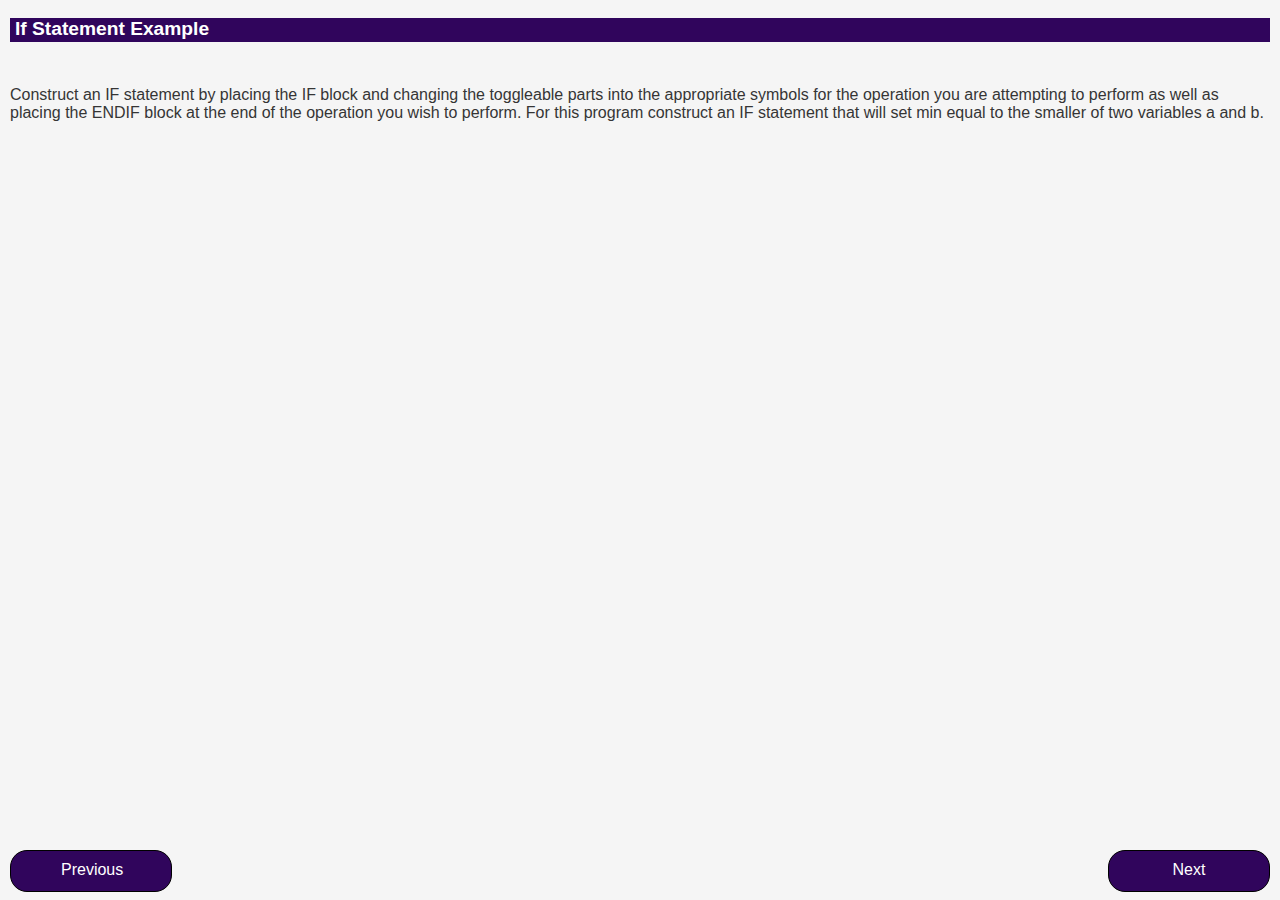
==== pages/ifExample.html @ 8c6d955d "This may break things but whatever." ====
<!doctype html>
<html>
    <head>
        <title>Tutorial</title>
        <link href="../parsons.css" rel="stylesheet" />
        <link href="../lib/prettify.css" rel="stylesheet" />
        <link href="../default.css" rel="stylesheet" />
        <script src="../lib/prettify.js"></script>
        <meta charset="UTF-8" />
    </head>
    <body>
      <div id="container">
        <div id="header">
          <h2>If Statement Example</h2>
        </div>
        <div id="body">
          <p>Construct an IF statement by placing the IF block and changing the toggleable parts
            into the appropriate symbols for the operation you are attempting to perform as well as placing the ENDIF block at the end of the operation you wish to perform. For this
            program construct an IF statement that will set min equal to the smaller of
            two variables a and b.</p>
          <div id="sortableTrash" class="sortable-code"></div>
          <div id="sortable" class="sortable-code">
          </div>
          <div style="clear:both;"></div>
          <div id="unittest"></div>
          <script src="../lib/jquery.min.js"></script>
          <script src="../lib/jquery-ui.min.js"></script>
          <script src="../lib/jquery.ui.touch-punch.min.js"></script>
          <script src="../lib/underscore-min.js"></script>
          <script src="../lib/lis.js"></script>
          <script src="../parsons.js"></script>
          <script src="../lib/skulpt.js"></script>
          <script src="../lib/skulpt-stdlib.js"></script>
          <script>
          var initial = 'IF $$toggle::a::b$$ $$toggle::<::>::<>$$ b THEN\n' +
                        '  min := a\n' +
                        'ELSE\n' +
                        '  min := b\n' +
                        'ENDIF';
          var parson;

          $(document).ready(function(){
              parson = new ParsonsWidget({
                  'sortableId': 'sortable',
                  'trashId': 'sortableTrash',
                  'max_wrong_lines': 1,
                  'vartests': [{initcode: "min = None\na = 0\nb = 2", code: "", message: "Testing with a = 0 ja b = 2", variables: {min: 0}},
                      {initcode: "min = None\na = 7\nb = 4\n", code: "", message: "Testing with a = 7 ja b = 4",
                        variables: {min: 4}}],
                  'grader': ParsonsWidget._graders.LanguageTranslationGrader,
                  'executable_code': "if $$toggle$$ $$toggle::<::>::!=$$ b:\n" +
                        "min = a\n" +
                        "else:\n" +
                        "min = b\n  pass",
                  'programmingLang': "pseudo"
              });
              parson.init(initial);
              parson.shuffleLines();
          });
          </script>
        </div>
        <div id="footer">
          <a href="../index.html" class="button left">Previous</a>
          <a href="./moreEvenOrOdd.html" class="button right">Next</a>
        </div>
      </div>
    </body>
    <script type="text/javascript">
  	var anchors = document.getElementsByTagName('a');
  	for (var i = 0; i < anchors.length; i++) {
  		var anchor = anchors[i];
  		anchor.addEventListener('click', function(event) {
  		    history.replaceState(null, null, anchor.href);
  		}, false);
  	}
  	</script>
</html>
---- default.css ----
html,
body {
   margin:0;
   padding:0;
   height:100%;
}

body {
	background-color: whitesmoke;
	font-family: Lucida Grande, Verdana, Sans-serif;
	color: #353535;
	height: 100%;
}

#container {
   min-height:100%;
   position:relative;
}

#header {
   padding:10px;
}

#body {
   padding:10px;
   padding-bottom:60px;   /* Height of the footer */
}

#footer {
   position:absolute;
   bottom:0;
   width:100%;
   height:60px;   /* Height of the footer */
}

a.button {
  border: solid 1px black;
  border-radius: 17px;
  height: 20px;
  width: 60px;
  background-color: #30055C;
  text-align: center;
	margin: 10px;
	color: white;
	padding: 10px 50px;
	text-decoration: none;
	font-size: 16px;
}

a.button.right {
  float: right;
}

a.button.left {
  float: left;
}

.cmd {
	font-size: 90%;
	background-color: black;
	color: white;
	padding: 3px;
	font-weight: bold;
	text-align: left;
	width: 98%;
	margin-left: auto;
	margin-right: auto;
}

.input {
	color: red;
}

h2 {
	font-size: 120%;
	background-color: #30055C;
	color: white;
	padding-left: 5px;
	padding-bottom: 2px;
	margin-top: 6pt;
	margin-bottom: 6pt;
}
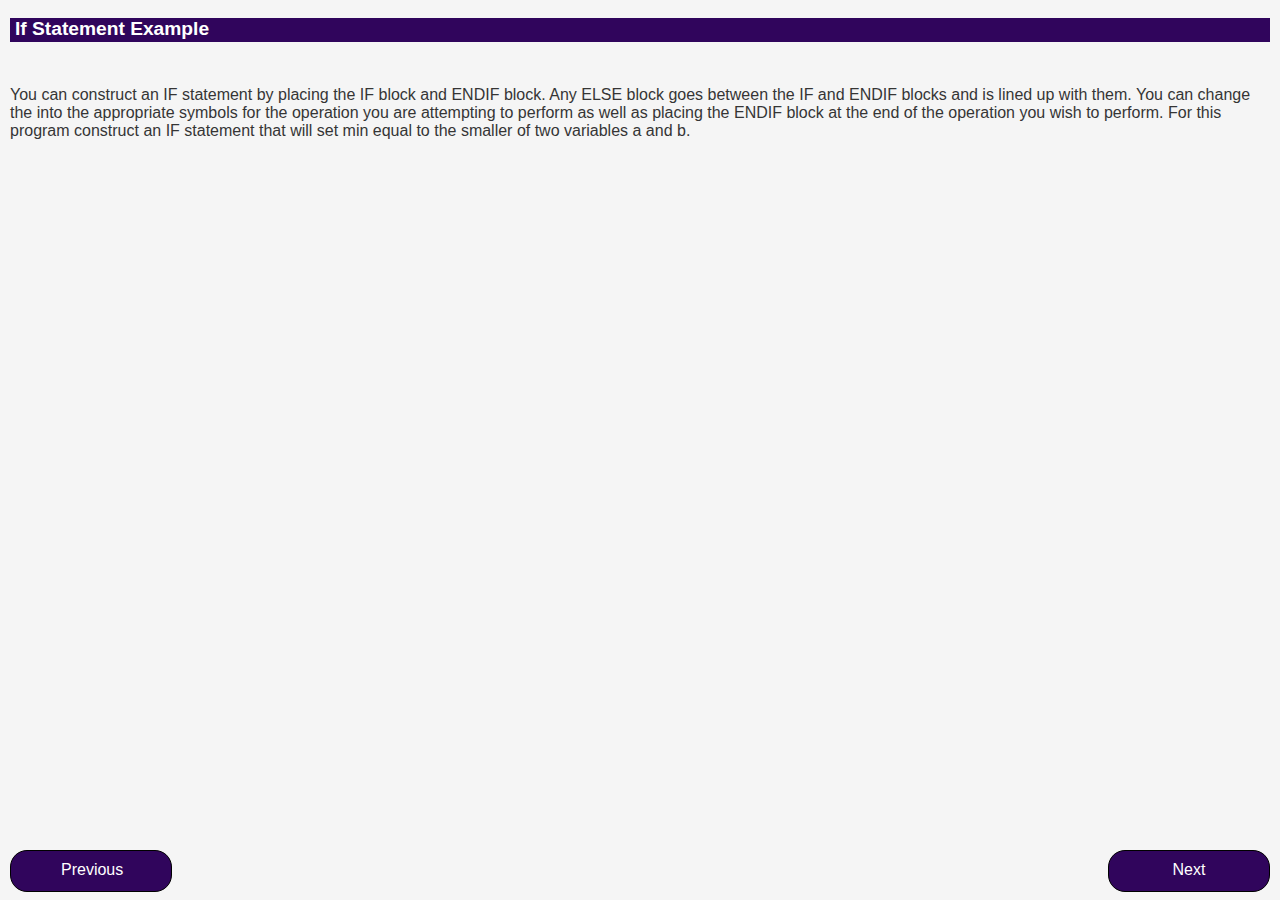
==== commit 3ac4dde4: "Get rid of cleaner function" ====
--- a/pages/ifExample.html
+++ b/pages/ifExample.html
@@ -14,8 +14,9 @@
           <h2>If Statement Example</h2>
         </div>
         <div id="body">
-          <p>Construct an IF statement by placing the IF block and changing the toggleable parts
-            into the appropriate symbols for the operation you are attempting to perform as well as placing the ENDIF block at the end of the operation you wish to perform. For this
+          <p>You can construct an IF statement by placing the IF block and ENDIF block.
+            Any ELSE block goes between the IF and ENDIF blocks and is lined up with them.
+            You can change the <span class=jsparson-toggle></span> into the appropriate symbols for the operation you are attempting to perform as well as placing the ENDIF block at the end of the operation you wish to perform. For this
             program construct an IF statement that will set min equal to the smaller of
             two variables a and b.</p>
           <div id="sortableTrash" class="sortable-code"></div>
@@ -65,13 +66,4 @@
         </div>
       </div>
     </body>
-    <script type="text/javascript">
-  	var anchors = document.getElementsByTagName('a');
-  	for (var i = 0; i < anchors.length; i++) {
-  		var anchor = anchors[i];
-  		anchor.addEventListener('click', function(event) {
-  		    history.replaceState(null, null, anchor.href);
-  		}, false);
-  	}
-  	</script>
 </html>
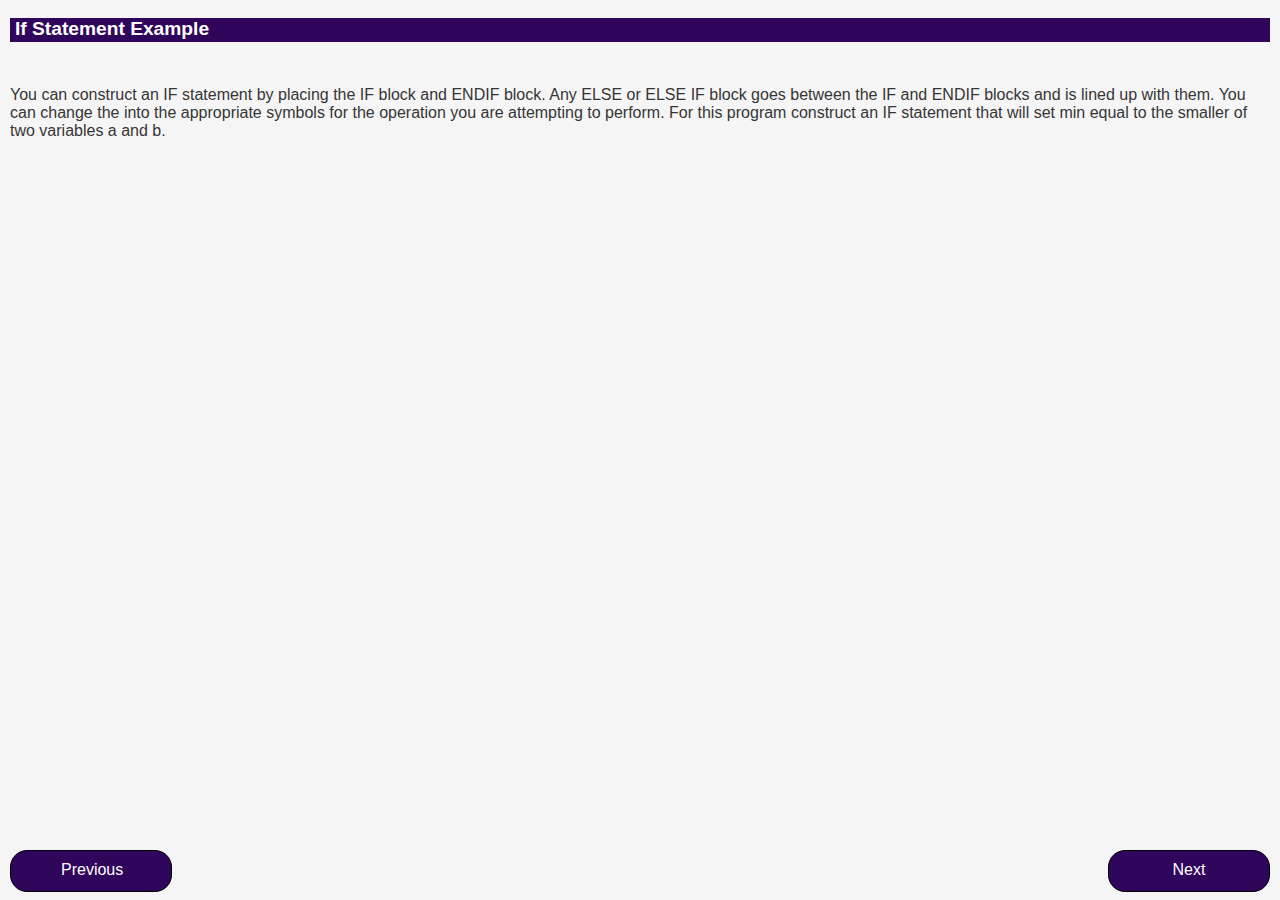
==== commit b488c58c: "Also just work." ====
--- a/pages/ifExample.html
+++ b/pages/ifExample.html
@@ -14,11 +14,14 @@
           <h2>If Statement Example</h2>
         </div>
         <div id="body">
-          <p>You can construct an IF statement by placing the IF block and ENDIF block.
-            Any ELSE block goes between the IF and ENDIF blocks and is lined up with them.
-            You can change the <span class=jsparson-toggle></span> into the appropriate symbols for the operation you are attempting to perform as well as placing the ENDIF block at the end of the operation you wish to perform. For this
-            program construct an IF statement that will set min equal to the smaller of
-            two variables a and b.</p>
+          <p>You can construct an IF statement by placing the IF block and
+            ENDIF block.
+            Any ELSE or ELSE IF block goes between the IF and ENDIF blocks and is lined up with them.
+            You can change the <span class=jsparson-toggle></span> into
+            the appropriate symbols for the operation you are attempting
+            to perform.
+            For this program construct an IF statement that will set min
+            equal to the smaller of two variables a and b.</p>
           <div id="sortableTrash" class="sortable-code"></div>
           <div id="sortable" class="sortable-code">
           </div>
@@ -61,7 +64,7 @@
           </script>
         </div>
         <div id="footer">
-          <a href="../index.html" class="button left">Previous</a>
+          <a href="./indentExample.html" class="button left">Previous</a>
           <a href="./moreEvenOrOdd.html" class="button right">Next</a>
         </div>
       </div>
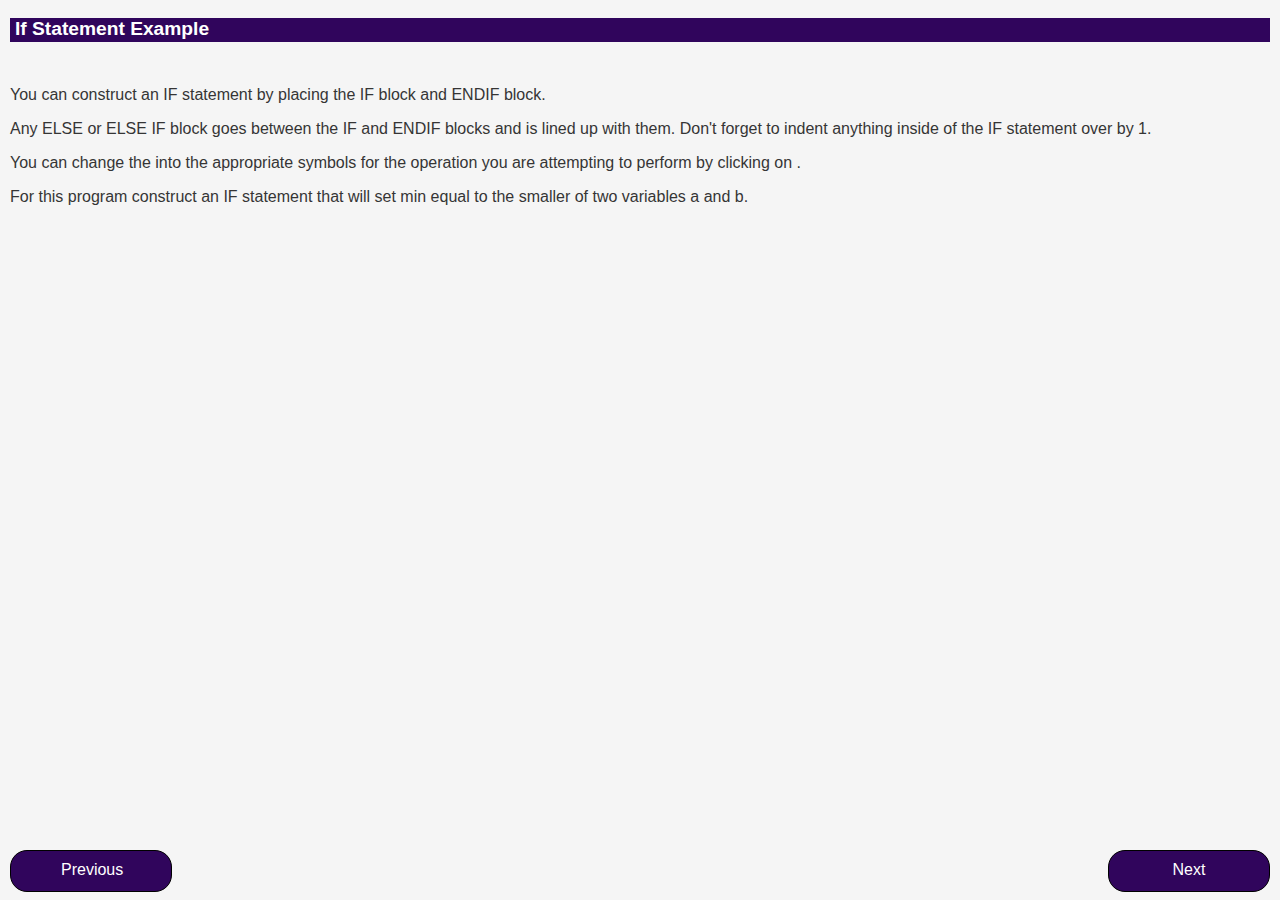
==== commit 21332e58: "Changed the IF example" ====
--- a/pages/ifExample.html
+++ b/pages/ifExample.html
@@ -15,12 +15,13 @@
         </div>
         <div id="body">
           <p>You can construct an IF statement by placing the IF block and
-            ENDIF block.
-            Any ELSE or ELSE IF block goes between the IF and ENDIF blocks and is lined up with them.
-            You can change the <span class=jsparson-toggle></span> into
+            ENDIF block.</p>
+          <p>Any ELSE or ELSE IF block goes between the IF and ENDIF blocks and is lined up with them.
+            Don't forget to indent anything inside of the IF statement over by 1.</p>
+          <p>You can change the <span class=jsparson-toggle></span> into
             the appropriate symbols for the operation you are attempting
-            to perform.
-            For this program construct an IF statement that will set min
+            to perform by clicking on <span class=jsparson-toggle></span>.</p>
+          <p>For this program construct an IF statement that will set min
             equal to the smaller of two variables a and b.</p>
           <div id="sortableTrash" class="sortable-code"></div>
           <div id="sortable" class="sortable-code">
@@ -65,7 +66,7 @@
         </div>
         <div id="footer">
           <a href="./indentExample.html" class="button left">Previous</a>
-          <a href="./moreEvenOrOdd.html" class="button right">Next</a>
+          <a href="./whileExample.html" class="button right">Next</a>
         </div>
       </div>
     </body>
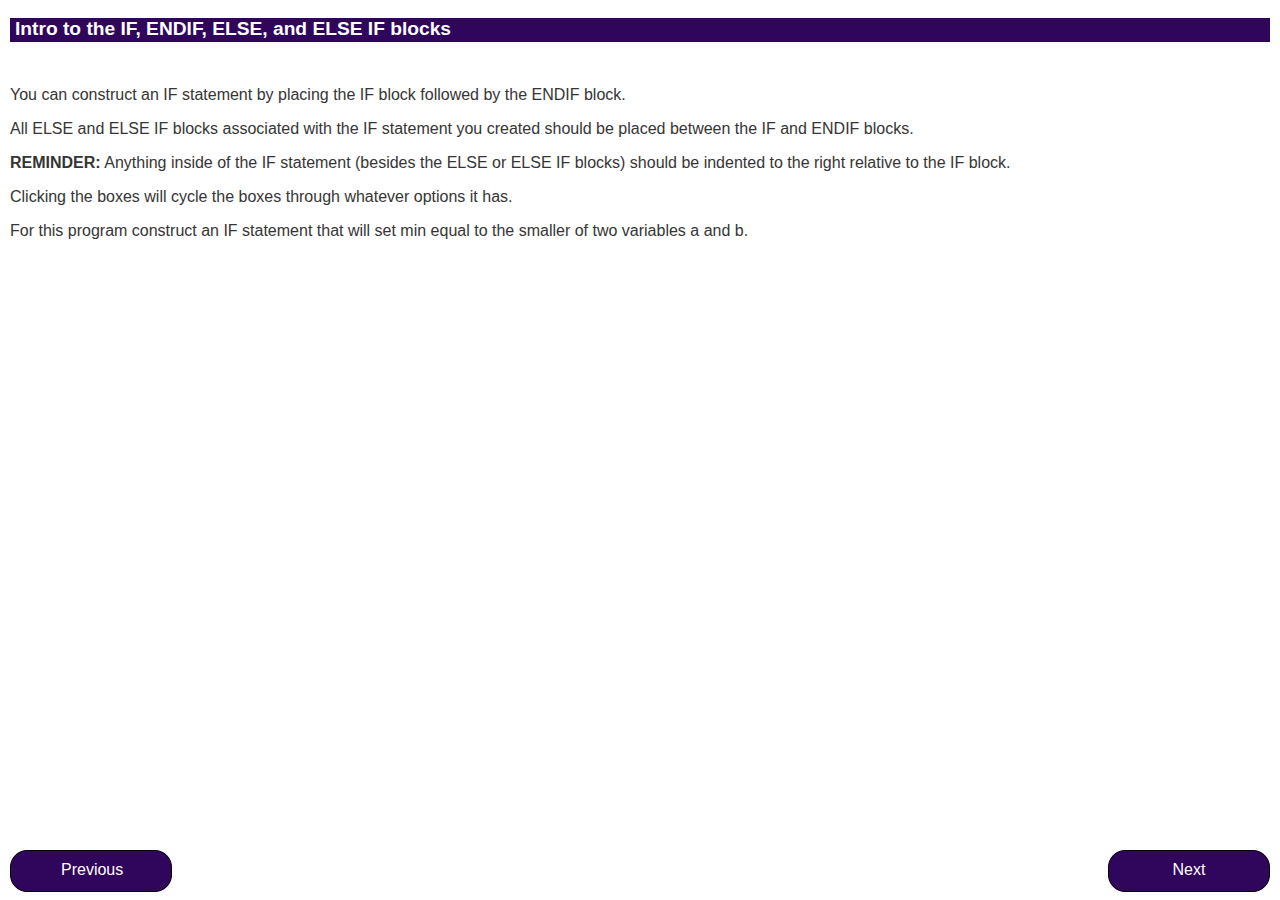
==== commit 7b4f40bd: "General Clean up to make the flow better" ====
--- a/pages/ifExample.html
+++ b/pages/ifExample.html
@@ -11,16 +11,19 @@
     <body>
       <div id="container">
         <div id="header">
-          <h2>If Statement Example</h2>
+          <h2>Intro to the IF, ENDIF, ELSE, and ELSE IF blocks</h2>
         </div>
         <div id="body">
-          <p>You can construct an IF statement by placing the IF block and
-            ENDIF block.</p>
-          <p>Any ELSE or ELSE IF block goes between the IF and ENDIF blocks and is lined up with them.
-            Don't forget to indent anything inside of the IF statement over by 1.</p>
-          <p>You can change the <span class=jsparson-toggle></span> into
-            the appropriate symbols for the operation you are attempting
-            to perform by clicking on <span class=jsparson-toggle></span>.</p>
+          <p>You can construct an IF statement by placing the IF block followed
+            by the ENDIF block.</p>
+          <p>All ELSE and ELSE IF blocks associated with the IF statement you
+            created should be placed between the IF and ENDIF blocks.</p>
+          <p><b>REMINDER:</b> Anything inside of the IF statement (besides the
+            ELSE or ELSE IF blocks) should be indented to the right relative to
+            the IF block.</p>
+          <p>Clicking the <span class=jsparson-toggle></span> boxes will cycle
+            the <span class=jsparson-toggle></span> boxes through whatever
+            options it has.</p>
           <p>For this program construct an IF statement that will set min
             equal to the smaller of two variables a and b.</p>
           <div id="sortableTrash" class="sortable-code"></div>
--- a/default.css
+++ b/default.css
@@ -6,7 +6,7 @@
 }
 
 body {
-	background-color: whitesmoke;
+	background-color: white;
 	font-family: Lucida Grande, Verdana, Sans-serif;
 	color: #353535;
 	height: 100%;
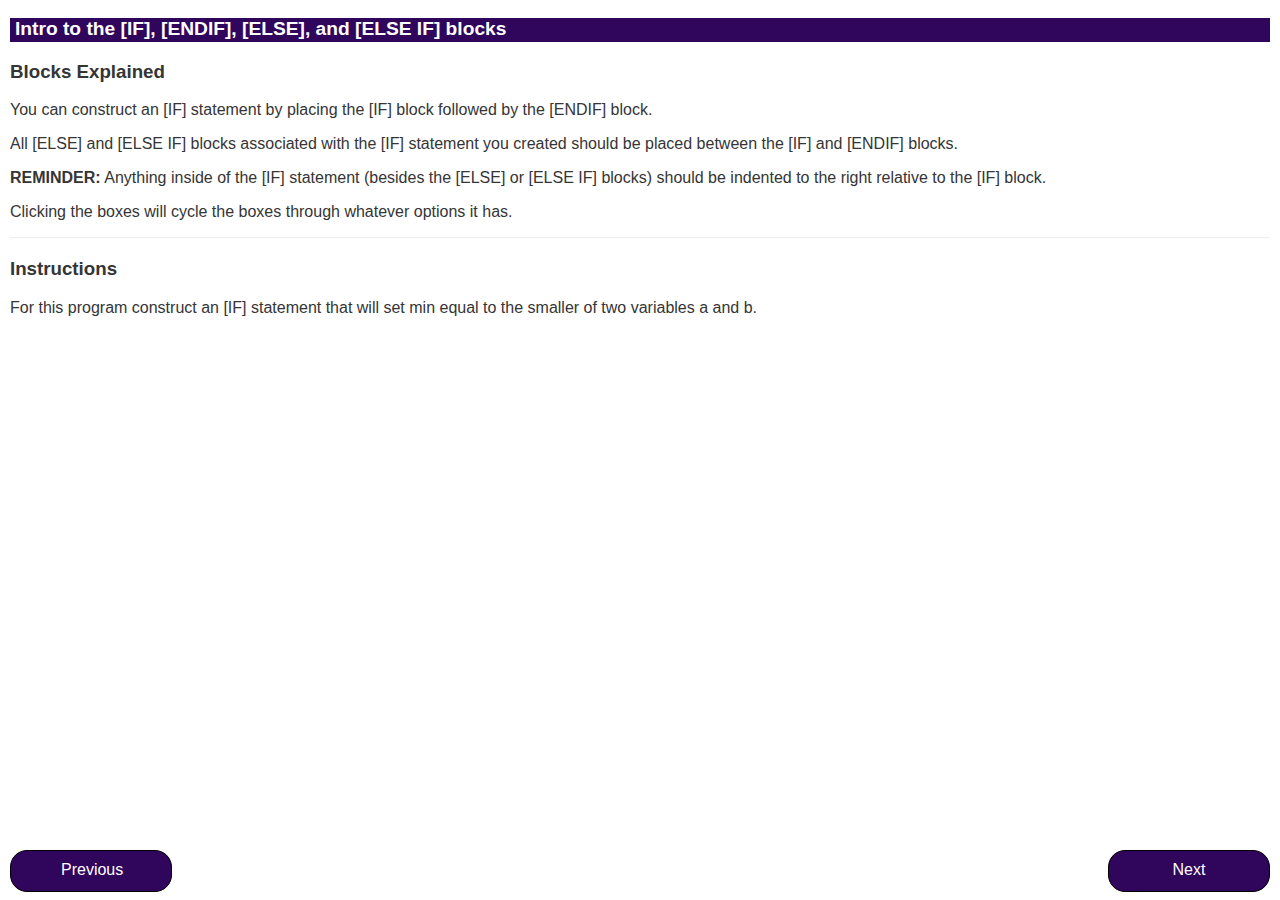
==== commit 7e93748f: "Final Improvements" ====
--- a/pages/ifExample.html
+++ b/pages/ifExample.html
@@ -11,20 +11,23 @@
     <body>
       <div id="container">
         <div id="header">
-          <h2>Intro to the IF, ENDIF, ELSE, and ELSE IF blocks</h2>
+          <h2>Intro to the [IF], [ENDIF], [ELSE], and [ELSE IF] blocks</h2>
         </div>
         <div id="body">
-          <p>You can construct an IF statement by placing the IF block followed
-            by the ENDIF block.</p>
-          <p>All ELSE and ELSE IF blocks associated with the IF statement you
-            created should be placed between the IF and ENDIF blocks.</p>
-          <p><b>REMINDER:</b> Anything inside of the IF statement (besides the
-            ELSE or ELSE IF blocks) should be indented to the right relative to
-            the IF block.</p>
+          <h3>Blocks Explained</h3>
+          <p>You can construct an [IF] statement by placing the [IF] block followed
+            by the [ENDIF] block.</p>
+          <p>All [ELSE] and [ELSE IF] blocks associated with the [IF] statement you
+            created should be placed between the [IF] and [ENDIF] blocks.</p>
+          <p><b>REMINDER:</b> Anything inside of the [IF] statement (besides the
+            [ELSE] or [ELSE IF] blocks) should be indented to the right relative to
+            the [IF] block.</p>
           <p>Clicking the <span class=jsparson-toggle></span> boxes will cycle
             the <span class=jsparson-toggle></span> boxes through whatever
             options it has.</p>
-          <p>For this program construct an IF statement that will set min
+          <hr>
+          <h3>Instructions</h3>
+          <p>For this program construct an [IF] statement that will set min
             equal to the smaller of two variables a and b.</p>
           <div id="sortableTrash" class="sortable-code"></div>
           <div id="sortable" class="sortable-code">
@@ -41,9 +44,9 @@
           <script src="../lib/skulpt-stdlib.js"></script>
           <script>
           var initial = 'IF $$toggle::a::b$$ $$toggle::<::>::<>$$ b THEN\n' +
-                        '  min := a\n' +
+                        '  min = a\n' +
                         'ELSE\n' +
-                        '  min := b\n' +
+                        '  min = b\n' +
                         'ENDIF';
           var parson;
 
--- a/default.css
+++ b/default.css
@@ -18,11 +18,14 @@
 }
 
 #header {
-   padding:10px;
+   padding-top:10px;
+   padding-right: 10px;
+   padding-left: 10px;
 }
 
 #body {
    padding:10px;
+   padding-top: 0px;
    padding-bottom:60px;   /* Height of the footer */
 }
 
@@ -80,3 +83,7 @@
 	margin-top: 6pt;
 	margin-bottom: 6pt;
 }
+
+hr {
+  opacity: .15;
+}
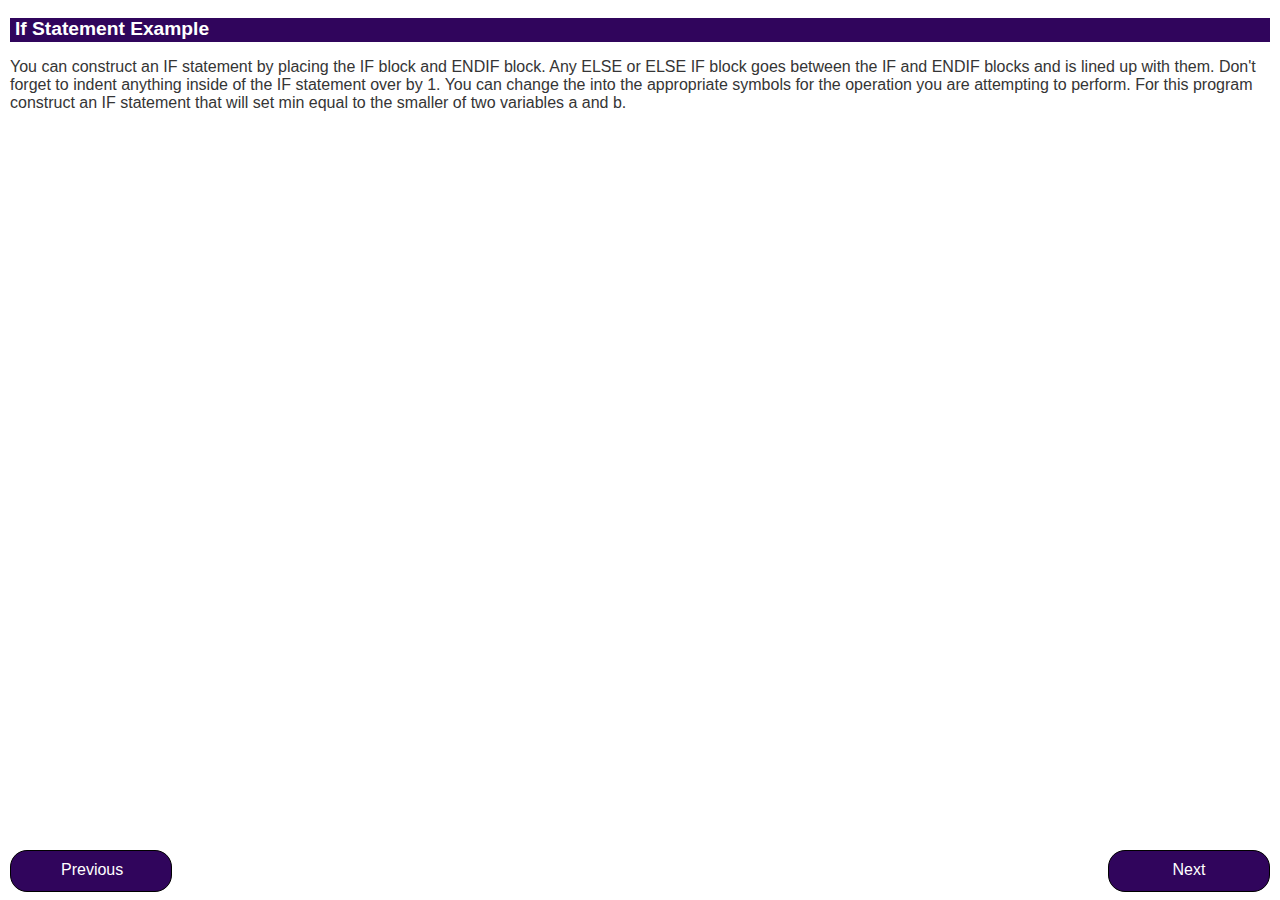
==== commit 343dd5a1: "Correct Previous Button Hyperlink" ====
--- a/pages/ifExample.html
+++ b/pages/ifExample.html
@@ -11,23 +11,17 @@
     <body>
       <div id="container">
         <div id="header">
-          <h2>Intro to the [IF], [ENDIF], [ELSE], and [ELSE IF] blocks</h2>
+          <h2>If Statement Example</h2>
         </div>
         <div id="body">
-          <h3>Blocks Explained</h3>
-          <p>You can construct an [IF] statement by placing the [IF] block followed
-            by the [ENDIF] block.</p>
-          <p>All [ELSE] and [ELSE IF] blocks associated with the [IF] statement you
-            created should be placed between the [IF] and [ENDIF] blocks.</p>
-          <p><b>REMINDER:</b> Anything inside of the [IF] statement (besides the
-            [ELSE] or [ELSE IF] blocks) should be indented to the right relative to
-            the [IF] block.</p>
-          <p>Clicking the <span class=jsparson-toggle></span> boxes will cycle
-            the <span class=jsparson-toggle></span> boxes through whatever
-            options it has.</p>
-          <hr>
-          <h3>Instructions</h3>
-          <p>For this program construct an [IF] statement that will set min
+          <p>You can construct an IF statement by placing the IF block and
+            ENDIF block.
+            Any ELSE or ELSE IF block goes between the IF and ENDIF blocks and is lined up with them.
+            Don't forget to indent anything inside of the IF statement over by 1.
+            You can change the <span class=jsparson-toggle></span> into
+            the appropriate symbols for the operation you are attempting
+            to perform.
+            For this program construct an IF statement that will set min
             equal to the smaller of two variables a and b.</p>
           <div id="sortableTrash" class="sortable-code"></div>
           <div id="sortable" class="sortable-code">
@@ -44,9 +38,9 @@
           <script src="../lib/skulpt-stdlib.js"></script>
           <script>
           var initial = 'IF $$toggle::a::b$$ $$toggle::<::>::<>$$ b THEN\n' +
-                        '  min = a\n' +
+                        '  min := a\n' +
                         'ELSE\n' +
-                        '  min = b\n' +
+                        '  min := b\n' +
                         'ENDIF';
           var parson;
 
@@ -71,7 +65,7 @@
           </script>
         </div>
         <div id="footer">
-          <a href="./indentExample.html" class="button left">Previous</a>
+          <a href="../index.html" class="button left">Previous</a>
           <a href="./whileExample.html" class="button right">Next</a>
         </div>
       </div>
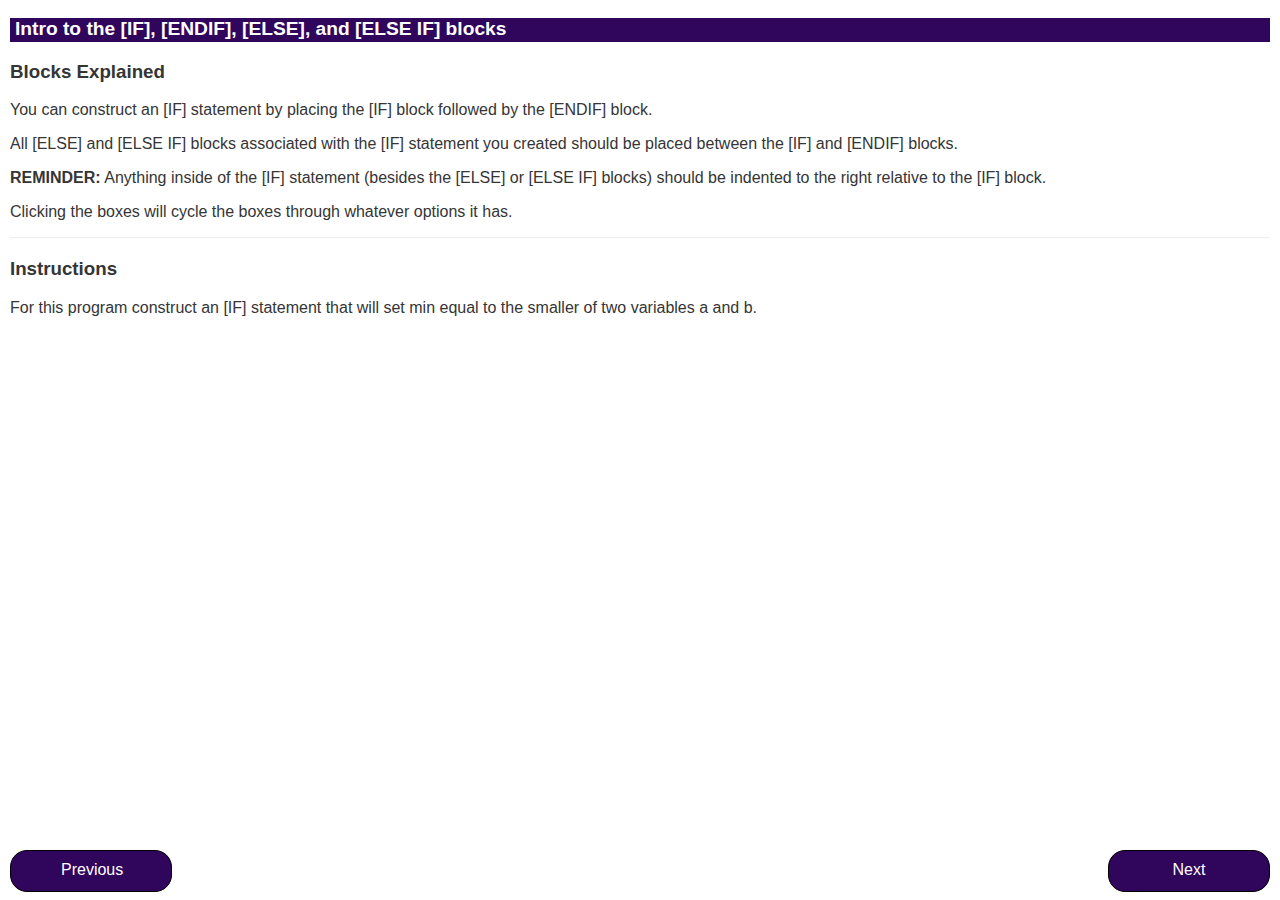
==== commit 71d83f0d: "Merge pull request #3 from fireflamemm/master" ====
--- a/pages/ifExample.html
+++ b/pages/ifExample.html
@@ -11,17 +11,23 @@
     <body>
       <div id="container">
         <div id="header">
-          <h2>If Statement Example</h2>
+          <h2>Intro to the [IF], [ENDIF], [ELSE], and [ELSE IF] blocks</h2>
         </div>
         <div id="body">
-          <p>You can construct an IF statement by placing the IF block and
-            ENDIF block.
-            Any ELSE or ELSE IF block goes between the IF and ENDIF blocks and is lined up with them.
-            Don't forget to indent anything inside of the IF statement over by 1.
-            You can change the <span class=jsparson-toggle></span> into
-            the appropriate symbols for the operation you are attempting
-            to perform.
-            For this program construct an IF statement that will set min
+          <h3>Blocks Explained</h3>
+          <p>You can construct an [IF] statement by placing the [IF] block followed
+            by the [ENDIF] block.</p>
+          <p>All [ELSE] and [ELSE IF] blocks associated with the [IF] statement you
+            created should be placed between the [IF] and [ENDIF] blocks.</p>
+          <p><b>REMINDER:</b> Anything inside of the [IF] statement (besides the
+            [ELSE] or [ELSE IF] blocks) should be indented to the right relative to
+            the [IF] block.</p>
+          <p>Clicking the <span class=jsparson-toggle></span> boxes will cycle
+            the <span class=jsparson-toggle></span> boxes through whatever
+            options it has.</p>
+          <hr>
+          <h3>Instructions</h3>
+          <p>For this program construct an [IF] statement that will set min
             equal to the smaller of two variables a and b.</p>
           <div id="sortableTrash" class="sortable-code"></div>
           <div id="sortable" class="sortable-code">
@@ -38,9 +44,9 @@
           <script src="../lib/skulpt-stdlib.js"></script>
           <script>
           var initial = 'IF $$toggle::a::b$$ $$toggle::<::>::<>$$ b THEN\n' +
-                        '  min := a\n' +
+                        '  min = a\n' +
                         'ELSE\n' +
-                        '  min := b\n' +
+                        '  min = b\n' +
                         'ENDIF';
           var parson;
 
